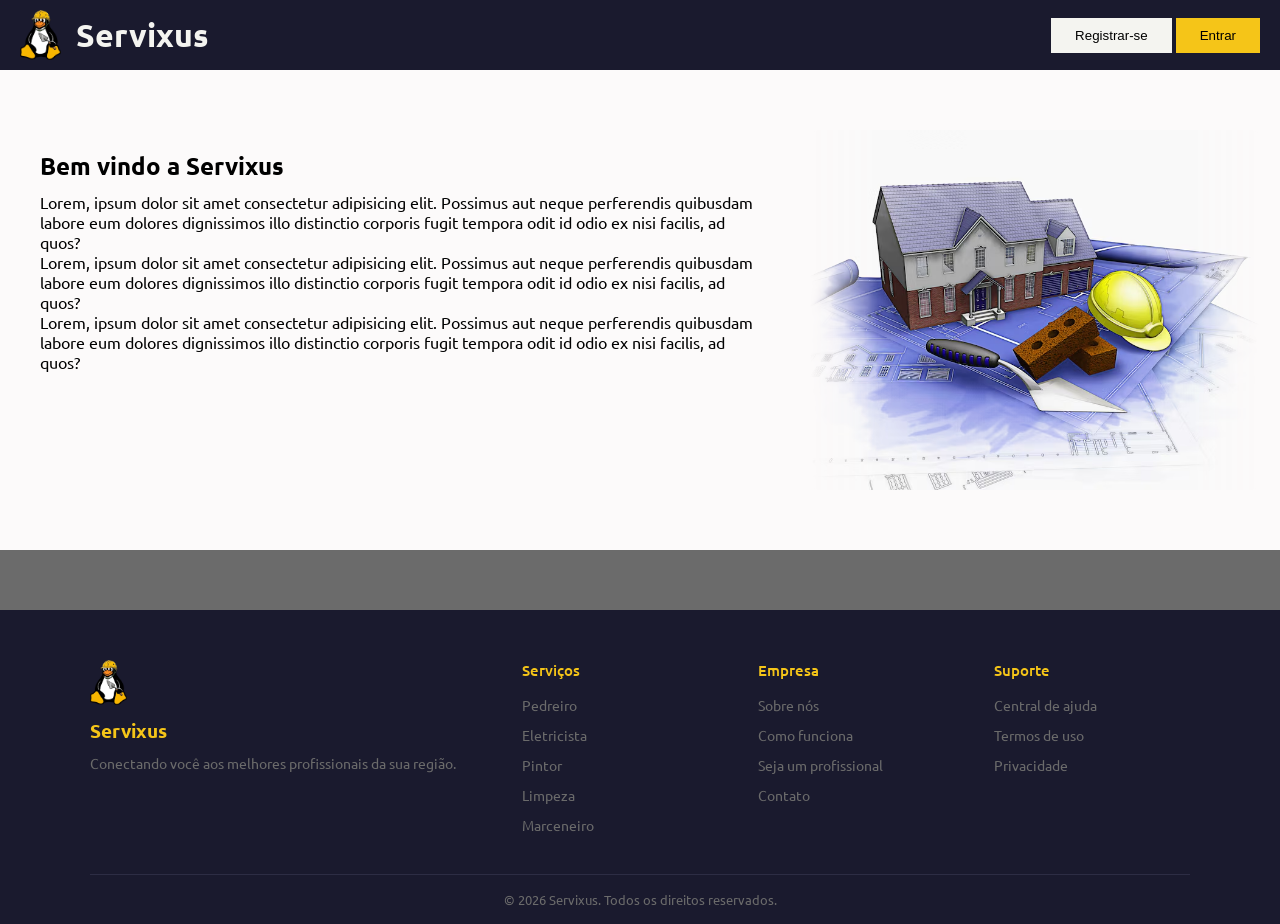
==== frontend/index.html @ 796650d2 "pagina home" ====
<!DOCTYPE html>
<html lang="en">

<head>
    <meta charset="UTF-8">
    <meta name="viewport" content="width=device-width, initial-scale=1.0">
    <title>Servixus</title>
    <script defer src="script.js"></script>
    <link rel="stylesheet" href="style.css">
    <link href="https://fonts.googleapis.com/css2?family=Ubuntu:ital,wght@0,300;0,400;0,500;0,700;1,400&display=swap"
        rel="stylesheet">
</head>

<body>
    <header>
        <div class="logonome">
            <img class="logo" src="imagens/85b278c4-b9b3-4686-8e9d-728843eb81f9.png" alt="">
            <h1 class="nome">Servixus</h1>
        </div>
        <nav>
            <button class="Registrar">Registrar-se</button>
            <button class="Entrar">Entrar</button>
        </nav>
    </header>
    <section class="sobre">
        <div class="texto1">
            <h1>Bem vindo a Servixus</h1>
            <p>Lorem, ipsum dolor sit amet consectetur adipisicing elit.
                Possimus aut neque perferendis quibusdam labore eum dolores dignissimos
                illo distinctio corporis fugit tempora odit id odio ex nisi facilis,
                ad quos?</p>
                <p>Lorem, ipsum dolor sit amet consectetur adipisicing elit.
                Possimus aut neque perferendis quibusdam labore eum dolores dignissimos
                illo distinctio corporis fugit tempora odit id odio ex nisi facilis,
                ad quos?</p>
                <p>Lorem, ipsum dolor sit amet consectetur adipisicing elit.
                Possimus aut neque perferendis quibusdam labore eum dolores dignissimos
                illo distinctio corporis fugit tempora odit id odio ex nisi facilis,
                ad quos?</p>
        </div>
        <img src="imagens/building-plans-design_1048-1852.avif" alt="">
    </section>

    
</body>
<footer>
  <div class="footer-container">

    <div class="footer-marca">
      <img class="logo" src="imagens/85b278c4-b9b3-4686-8e9d-728843eb81f9.png" alt="Servixus">
      <h3>Servixus</h3>
      <p>Conectando você aos melhores profissionais da sua região.</p>
    </div>

    <div class="footer-links">
      <h4>Serviços</h4>
      <ul>
        <li><a href="#">Pedreiro</a></li>
        <li><a href="#">Eletricista</a></li>
        <li><a href="#">Pintor</a></li>
        <li><a href="#">Limpeza</a></li>
        <li><a href="#">Marceneiro</a></li>
      </ul>
    </div>

    <div class="footer-links">
      <h4>Empresa</h4>
      <ul>
        <li><a href="#">Sobre nós</a></li>
        <li><a href="#">Como funciona</a></li>
        <li><a href="#">Seja um profissional</a></li>
        <li><a href="#">Contato</a></li>
      </ul>
    </div>

    <div class="footer-links">
      <h4>Suporte</h4>
      <ul>
        <li><a href="#">Central de ajuda</a></li>
        <li><a href="#">Termos de uso</a></li>
        <li><a href="#">Privacidade</a></li>
      </ul>
    </div>

  </div>

  <div class="footer-bottom">
    <p>© 2026 Servixus. Todos os direitos reservados.</p>
  </div>
</footer>
</html>
---- frontend/style.css ----
*, *::before, *::after {
  box-sizing: border-box;
  margin: 0;
}

body {
  font-family: 'Ubuntu', sans-serif;
  background-color: #6B6B6B;
}

header{
    background-color: #1A1A2E;
    margin: 0 auto;
    padding:10px 20px;
    display:flex;
    align-items:center;
    justify-content: space-between;
}
.logonome{
    display:flex;
    align-items: center;
    gap: 15px;

}

.nome{
    color: #F4F4F0;
}

.logo{
    height: 50px;
}

.Registrar{
    padding: 10px 24px;
    background-color: #F4F4F0;
    border: none;
}

.Entrar{
    padding: 10px 24px;
    background-color: #F5C518;
    border: none;
}

.sobre {
  display: flex;
  align-items: flex-start;
  gap: 40px;
  padding: 60px 20px;
  background-color: #fcfafa;
  background-size: cover;
  background-position: center;
  background-repeat: no-repeat;
  position: relative;
}


.texto1{
  border-radius: 8px;
  padding: 20px;
  flex: 1; /* ocupa o espaço restante */
  max-height: 300px;
  overflow-y: auto;
  padding-right: 8px;
}

.texto1 h1{
    margin-bottom: 10px;
}
.sobre img {
  width: 450px; /* largura da imagem */
  border-radius: 8px;
  mask-image: linear-gradient(
    to right,
    transparent 0%,
    black 15%,
    black 85%,
    transparent 100%
  );
  -webkit-mask-image: linear-gradient(
    to right,
    transparent 0%,
    black 15%,
    black 85%,
    transparent 100%
  );
}

.texto1::-webkit-scrollbar {
  width: 6px;
}

.texto1::-webkit-scrollbar-track {
  background: #F4F4F0;
  border-radius: 4px;
}

.texto1::-webkit-scrollbar-thumb {
  background: #F5C518;
  border-radius: 4px;
}

.texto1::-webkit-scrollbar-thumb:hover {
  background: #1A1A2E;
}


footer {
  background-color: #1A1A2E;
  color: #F4F4F0;
  padding: 50px 20px 0px 20px;
  margin-top: 60px;
  font-family: 'Ubuntu', sans-serif;
}

.footer-container {
  display: flex;
  gap: 40px;
  flex-wrap: wrap;             /* quebra linha em telas menores */
  justify-content: space-between;
  max-width: 1100px;
  margin: 0 auto;
  padding-bottom: 40px;
  border-bottom: 1px solid #2D2D44;
}

.footer-marca {
  flex: 2;
  min-width: 200px;
}

.footer-marca img {
  height: 45px;
  margin-bottom: 10px;
}

.footer-marca h3 {
  font-size: 1.2rem;
  color: #F5C518;
  margin-bottom: 8px;
}

.footer-marca p {
  font-size: 0.9rem;
  color: #6B6B6B;
  line-height: 1.6;
}

.footer-links {
  flex: 1;
  min-width: 130px;
}

.footer-links h4 {
  font-size: 0.95rem;
  font-weight: 500;
  color: #F5C518;
  margin-bottom: 14px;
}

.footer-links ul {
  list-style: none;
  padding: 0;
  display: flex;
  flex-direction: column;
  gap: 10px;
}

.footer-links ul li a {
  text-decoration: none;
  color: #6B6B6B;
  font-size: 0.9rem;
  transition: color 0.2s;
}

.footer-links ul li a:hover {
  color: #F5C518;
}

.footer-bottom {
  text-align: center;
  padding: 16px 0;
  font-size: 0.8rem;
  color: #6B6B6B;
}

@media (max-width: 600px) {

  header {
    padding: 8px 12px;
  }

  .logo {
    height: 35px;
  }

  .nome {
    font-size: 1.1rem;
  }

  .Registrar,
  .Entrar {
    padding: 7px 12px;
    font-size: 0.85rem;
  }

  .sobre {
    flex-direction: row;  /* empilha texto e imagem */
  }

  .foto {
    width: 100%;             /* imagem ocupa a largura toda */
    max-width: 100%;
  }

  .texto1 {
    max-height: 200px;       /* reduz a altura do scroll no mobile */
  }
}
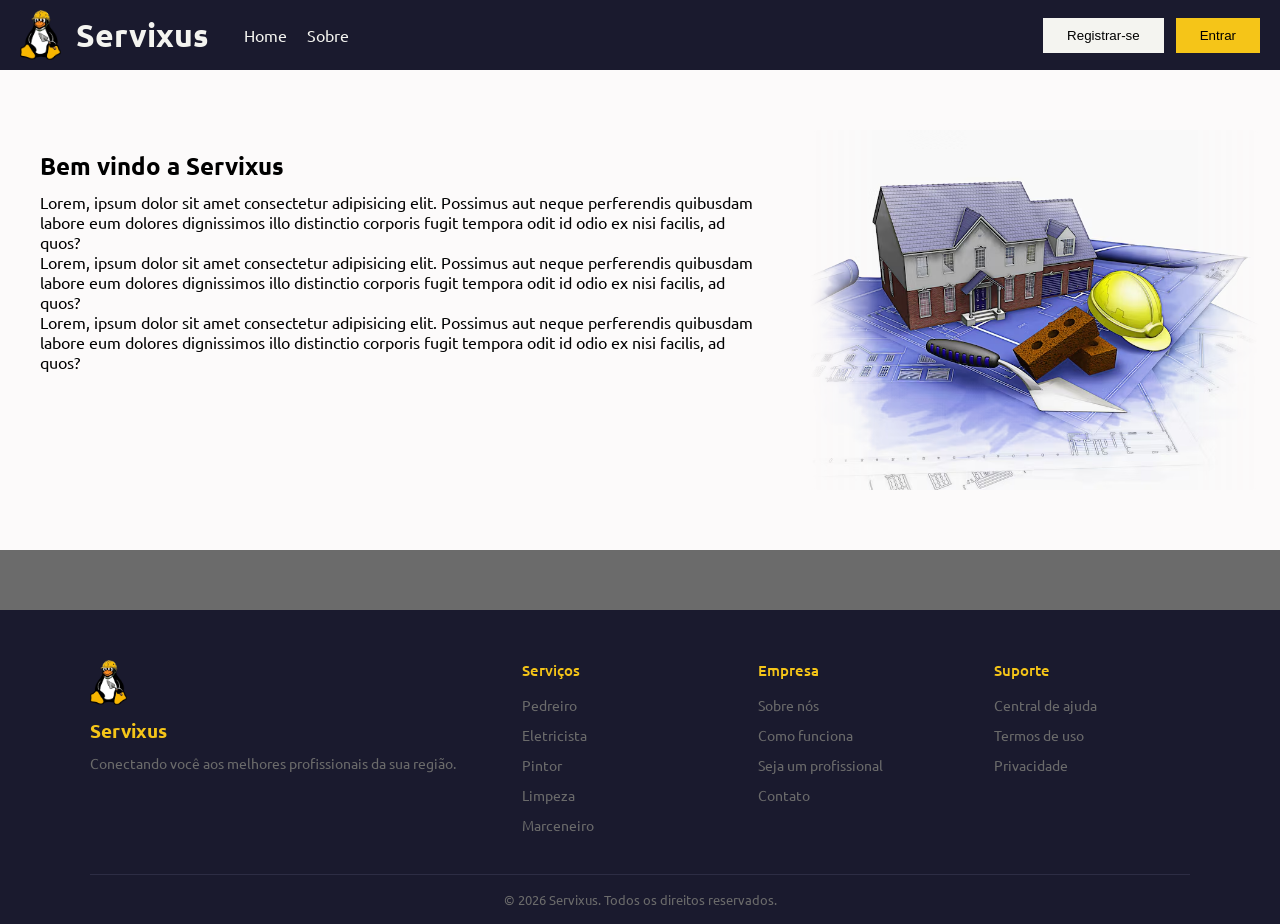
==== commit 35c3ef81: "pagina-login-reg" ====
--- a/frontend/index.html
+++ b/frontend/index.html
@@ -7,20 +7,28 @@
     <title>Servixus</title>
     <script defer src="script.js"></script>
     <link rel="stylesheet" href="style.css">
-    <link href="https://fonts.googleapis.com/css2?family=Ubuntu:ital,wght@0,300;0,400;0,500;0,700;1,400&display=swap"
-        rel="stylesheet">
+    <link href="https://fonts.googleapis.com/css2?family=Ubuntu:ital,wght@0,300;0,400;0,500;0,700;1,400&display=swap" rel="stylesheet">
+    
 </head>
 
 <body>
     <header>
+    <div class="header-esquerda">
         <div class="logonome">
-            <img class="logo" src="imagens/85b278c4-b9b3-4686-8e9d-728843eb81f9.png" alt="">
+            <img class="logo" src="imagens/85b278c4-b9b3-4686-8e9d-728843eb81f9.png" alt="Servixus Logo">
             <h1 class="nome">Servixus</h1>
         </div>
-        <nav>
-            <button class="Registrar">Registrar-se</button>
-            <button class="Entrar">Entrar</button>
+        
+        <nav class="menu-navegacao">
+            <a href="#home" class="info">Home</a>
+            <a href="#sobre" class="info">Sobre</a>
         </nav>
+    </div>
+
+    <div class="header-botoes">
+        <button onclick="window.location.href='login-form/Registrar.html' "class="Registrar">Registrar-se</button>
+        <button onclick="window.location.href='login-form/login.html' " class="Entrar">Entrar</button>
+    </div>
     </header>
     <section class="sobre">
         <div class="texto1">
--- a/frontend/style.css
+++ b/frontend/style.css
@@ -8,39 +8,75 @@
   background-color: #6B6B6B;
 }
 
-header{
+
+header {
     background-color: #1A1A2E;
     margin: 0 auto;
-    padding:10px 20px;
-    display:flex;
-    align-items:center;
-    justify-content: space-between;
-}
-.logonome{
-    display:flex;
+    padding: 10px 20px;
+    display: flex;
+    align-items: center;
+    justify-content: space-between; 
+}
+
+
+.header-esquerda {
+    display: flex;
+    align-items: center;
+    gap: 35px; 
+}
+
+.logonome {
+    display: flex;
     align-items: center;
     gap: 15px;
-
-}
-
-.nome{
+}
+
+.menu-navegacao {
+    display: flex;
+    gap: 20px; 
+}
+
+.menu-navegacao .info {
+    text-decoration: none;
+    color: #F4F4F0; 
+    font-weight: 400;
+    font-size: 1rem;
+    transition: color 0.2s ease;
+}
+
+
+.menu-navegacao .info:hover {
+    color: #F5C518; 
+}
+
+/* Nova classe para agrupar os botões */
+.header-botoes {
+    display: flex;
+    align-items: center;
+    gap: 12px; 
+}
+
+
+.nome {
     color: #F4F4F0;
 }
 
-.logo{
+.logo {
     height: 50px;
 }
 
-.Registrar{
+.Registrar {
     padding: 10px 24px;
     background-color: #F4F4F0;
     border: none;
-}
-
-.Entrar{
+    cursor: pointer; 
+}
+
+.Entrar {
     padding: 10px 24px;
     background-color: #F5C518;
     border: none;
+    cursor: pointer; 
 }
 
 .sobre {
@@ -55,21 +91,21 @@
   position: relative;
 }
 
-
-.texto1{
+.texto1 {
   border-radius: 8px;
   padding: 20px;
-  flex: 1; /* ocupa o espaço restante */
+  flex: 1; 
   max-height: 300px;
   overflow-y: auto;
   padding-right: 8px;
 }
 
-.texto1 h1{
+.texto1 h1 {
     margin-bottom: 10px;
 }
+
 .sobre img {
-  width: 450px; /* largura da imagem */
+  width: 450px; 
   border-radius: 8px;
   mask-image: linear-gradient(
     to right,
@@ -105,7 +141,6 @@
   background: #1A1A2E;
 }
 
-
 footer {
   background-color: #1A1A2E;
   color: #F4F4F0;
@@ -117,7 +152,7 @@
 .footer-container {
   display: flex;
   gap: 40px;
-  flex-wrap: wrap;             /* quebra linha em telas menores */
+  flex-wrap: wrap;      
   justify-content: space-between;
   max-width: 1100px;
   margin: 0 auto;
@@ -186,9 +221,15 @@
 }
 
 @media (max-width: 600px) {
-
   header {
     padding: 8px 12px;
+    flex-direction: column; 
+    gap: 10px;
+  }
+
+  .header-esquerda {
+    flex-direction: column; 
+    gap: 8px;
   }
 
   .logo {
@@ -206,15 +247,15 @@
   }
 
   .sobre {
-    flex-direction: row;  /* empilha texto e imagem */
-  }
-
-  .foto {
-    width: 100%;             /* imagem ocupa a largura toda */
+    flex-direction: column; 
+  }
+
+  .sobre img {
+    width: 100%;             
     max-width: 100%;
   }
 
   .texto1 {
-    max-height: 200px;       /* reduz a altura do scroll no mobile */
-  }
-}
+    max-height: 200px;       
+  }
+}
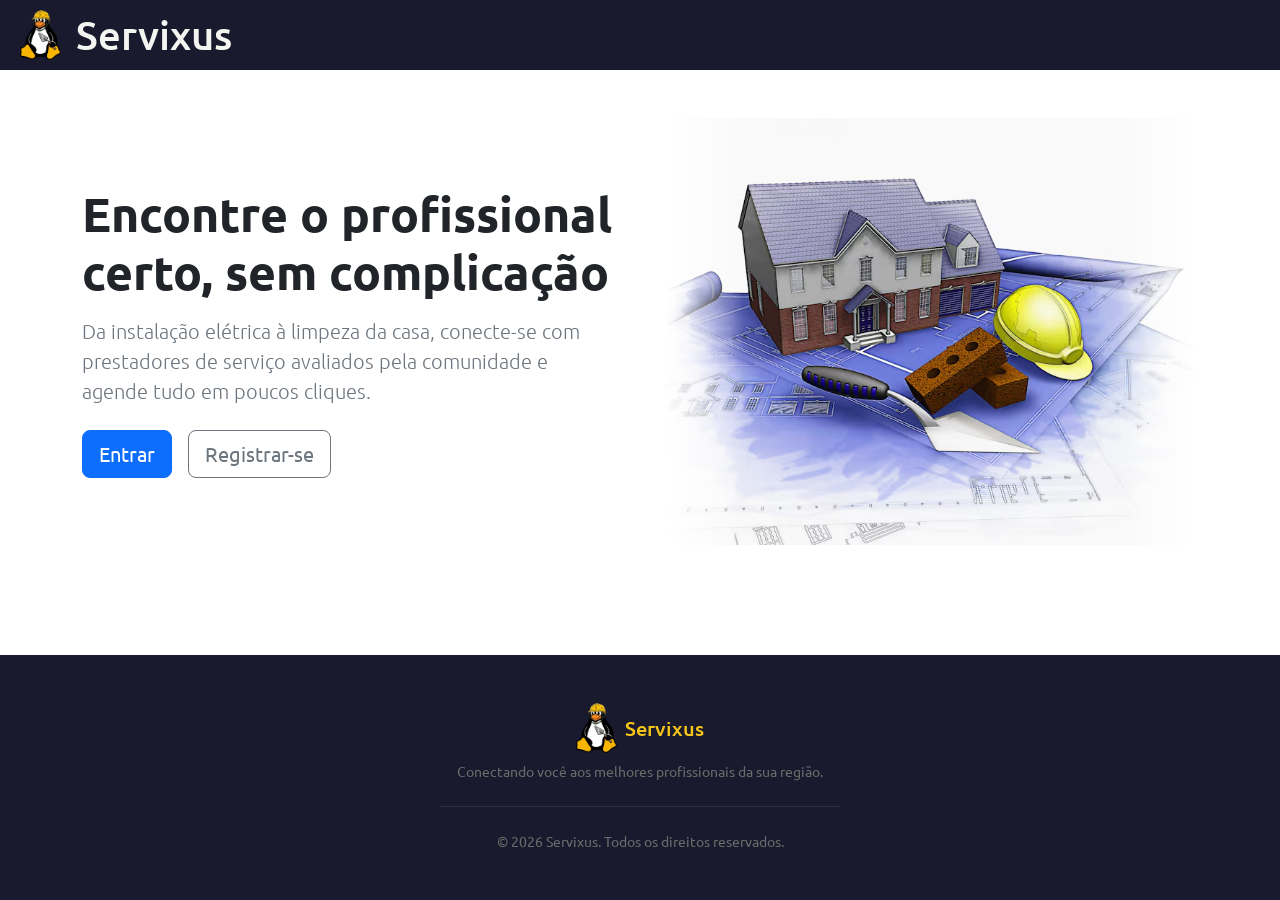
==== commit 58801472: "update files" ====
--- a/frontend/index.html
+++ b/frontend/index.html
@@ -1,99 +1,59 @@
-<!DOCTYPE html>
-<html lang="en">
+<!doctype html>
+<html lang="pt-br">
 
 <head>
-    <meta charset="UTF-8">
-    <meta name="viewport" content="width=device-width, initial-scale=1.0">
+    <meta charset="utf-8">
+    <meta name="viewport" content="width=device-width, initial-scale=1">
     <title>Servixus</title>
+    <link href="https://cdn.jsdelivr.net/npm/bootstrap@5.3.8/dist/css/bootstrap.min.css" rel="stylesheet" integrity="sha384-sRIl4kxILFvY47J16cr9ZwB07vP4J8+LH7qKQnuqkuIAvNWLzeN8tE5YBujZqJLB" crossorigin="anonymous">
+    <link rel="stylesheet" href="Busca-Servicos/styles.css">
+    <link rel="stylesheet" href="style.css?v=2">
     <script defer src="script.js"></script>
-    <link rel="stylesheet" href="style.css">
-    <link href="https://fonts.googleapis.com/css2?family=Ubuntu:ital,wght@0,300;0,400;0,500;0,700;1,400&display=swap" rel="stylesheet">
-    
 </head>
 
-<body>
+<body class="d-flex flex-column min-vh-100">
     <header>
-    <div class="header-esquerda">
-        <div class="logonome">
-            <img class="logo" src="imagens/85b278c4-b9b3-4686-8e9d-728843eb81f9.png" alt="Servixus Logo">
-            <h1 class="nome">Servixus</h1>
+        <div class="header-esquerda">
+            <div class="logonome">
+                <img class="logo" src="imagens/85b278c4-b9b3-4686-8e9d-728843eb81f9.png" alt="Servixus Logo">
+                <h1 class="nome m-0">Servixus</h1>
+            </div>
         </div>
-        
-        <nav class="menu-navegacao">
-            <a href="#home" class="info">Home</a>
-            <a href="#sobre" class="info">Sobre</a>
-        </nav>
-    </div>
+    </header>
 
-    <div class="header-botoes">
-        <button onclick="window.location.href='login-form/Registrar.html' "class="Registrar">Registrar-se</button>
-        <button onclick="window.location.href='login-form/login.html' " class="Entrar">Entrar</button>
-    </div>
-    </header>
-    <section class="sobre">
-        <div class="texto1">
-            <h1>Bem vindo a Servixus</h1>
-            <p>Lorem, ipsum dolor sit amet consectetur adipisicing elit.
-                Possimus aut neque perferendis quibusdam labore eum dolores dignissimos
-                illo distinctio corporis fugit tempora odit id odio ex nisi facilis,
-                ad quos?</p>
-                <p>Lorem, ipsum dolor sit amet consectetur adipisicing elit.
-                Possimus aut neque perferendis quibusdam labore eum dolores dignissimos
-                illo distinctio corporis fugit tempora odit id odio ex nisi facilis,
-                ad quos?</p>
-                <p>Lorem, ipsum dolor sit amet consectetur adipisicing elit.
-                Possimus aut neque perferendis quibusdam labore eum dolores dignissimos
-                illo distinctio corporis fugit tempora odit id odio ex nisi facilis,
-                ad quos?</p>
+    <main class="flex-grow-1">
+        <section class="container py-5">
+            <div class="row align-items-center g-5">
+                <div class="col-12 col-lg-6">
+                    <h1 class="display-5 fw-bold mb-3">Encontre o profissional certo, sem complicação</h1>
+                    <p class="lead text-secondary mb-4">
+                        Da instalação elétrica à limpeza da casa, conecte-se com prestadores de serviço
+                        avaliados pela comunidade e agende tudo em poucos cliques.
+                    </p>
+                    <div class="d-flex flex-wrap gap-3">
+                        <button onclick="window.location.href='login-form/login.html'" class="btn btn-primary btn-lg">Entrar</button>
+                        <button onclick="window.location.href='pergunta-registro/pergunta.html'" class="btn btn-outline-secondary btn-lg">Registrar-se</button>
+                    </div>
+                </div>
+                <div class="col-12 col-lg-6">
+                    <img src="imagens/building-plans-design_1048-1852.avif" class="img-fluid rounded hero-img" alt="Ilustração de planejamento de serviços">
+                </div>
+            </div>
+        </section>
+    </main>
+
+    <footer class="mt-auto">
+        <div class="container py-5 text-center">
+            <div class="d-flex justify-content-center align-items-center gap-2 mb-2">
+                <img class="logo" src="imagens/85b278c4-b9b3-4686-8e9d-728843eb81f9.png" height="36" alt="Servixus">
+                <span class="footer-nome fs-5">Servixus</span>
+            </div>
+            <p class="footer-tagline small mb-4">Conectando você aos melhores profissionais da sua região.</p>
+            <hr class="footer-divider">
+            <p class="mb-0 small footer-copy pt-4">© 2026 Servixus. Todos os direitos reservados.</p>
         </div>
-        <img src="imagens/building-plans-design_1048-1852.avif" alt="">
-    </section>
+    </footer>
 
-    
+    <script src="https://cdn.jsdelivr.net/npm/bootstrap@5.3.8/dist/js/bootstrap.bundle.min.js" integrity="sha384-FKyoEForCGlyvwx9Hj09JcYn3nv7wiPVlz7YYwJrWVcXK/BmnVDxM+D2scQbITxI" crossorigin="anonymous"></script>
 </body>
-<footer>
-  <div class="footer-container">
-
-    <div class="footer-marca">
-      <img class="logo" src="imagens/85b278c4-b9b3-4686-8e9d-728843eb81f9.png" alt="Servixus">
-      <h3>Servixus</h3>
-      <p>Conectando você aos melhores profissionais da sua região.</p>
-    </div>
-
-    <div class="footer-links">
-      <h4>Serviços</h4>
-      <ul>
-        <li><a href="#">Pedreiro</a></li>
-        <li><a href="#">Eletricista</a></li>
-        <li><a href="#">Pintor</a></li>
-        <li><a href="#">Limpeza</a></li>
-        <li><a href="#">Marceneiro</a></li>
-      </ul>
-    </div>
-
-    <div class="footer-links">
-      <h4>Empresa</h4>
-      <ul>
-        <li><a href="#">Sobre nós</a></li>
-        <li><a href="#">Como funciona</a></li>
-        <li><a href="#">Seja um profissional</a></li>
-        <li><a href="#">Contato</a></li>
-      </ul>
-    </div>
-
-    <div class="footer-links">
-      <h4>Suporte</h4>
-      <ul>
-        <li><a href="#">Central de ajuda</a></li>
-        <li><a href="#">Termos de uso</a></li>
-        <li><a href="#">Privacidade</a></li>
-      </ul>
-    </div>
-
-  </div>
-
-  <div class="footer-bottom">
-    <p>© 2026 Servixus. Todos os direitos reservados.</p>
-  </div>
-</footer>
-</html>+</html>
--- a/frontend/Busca-Servicos/styles.css
+++ b/frontend/Busca-Servicos/styles.css
@@ -0,0 +1,68 @@
+@import url('https://fonts.googleapis.com/css2?family=Ubuntu:wght@400;500;700&display=swap');
+
+*, *::before, *::after {
+  box-sizing: border-box;
+  margin: 0;
+}
+
+body {
+  font-family: 'Ubuntu', sans-serif;
+  background-color: #ffffff;
+}
+
+
+header {
+    background-color: #1A1A2E;
+    margin: 0 auto;
+    padding: 10px 20px;
+    display: flex;
+    align-items: center;
+    justify-content: space-between; 
+}
+
+
+.header-esquerda {
+    display: flex;
+    align-items: center;
+    gap: 35px; 
+}
+
+.logonome {
+    display: flex;
+    align-items: center;
+    gap: 15px;
+}
+
+.menu-navegacao {
+    display: flex;
+    gap: 20px; 
+}
+
+.menu-navegacao .info {
+    text-decoration: none;
+    color: #F4F4F0; 
+    font-weight: 400;
+    font-size: 1rem;
+    transition: color 0.2s ease;
+}
+
+
+.menu-navegacao .info:hover {
+    color: #F5C518; 
+}
+
+/* Nova classe para agrupar os botões */
+.header-botoes {
+    display: flex;
+    align-items: center;
+    gap: 12px; 
+}
+
+
+.nome {
+    color: #F4F4F0;
+}
+
+.logo {
+    height: 50px;
+}
--- a/frontend/style.css
+++ b/frontend/style.css
@@ -1,261 +1,36 @@
-*, *::before, *::after {
-  box-sizing: border-box;
+/* index.html — header/font/background styles come from Busca-Servicos/styles.css.
+   Only hero + footer overrides live here. */
+
+/* body is a column flexbox here (for the sticky footer), so header's inherited
+   "margin: 0 auto" would get treated as flex auto-margins and shrink it to
+   content width instead of the no-op it is on normal block-flow pages. */
+header {
   margin: 0;
+  width: 100%;
 }
 
-body {
-  font-family: 'Ubuntu', sans-serif;
-  background-color: #6B6B6B;
-}
-
-
-header {
-    background-color: #1A1A2E;
-    margin: 0 auto;
-    padding: 10px 20px;
-    display: flex;
-    align-items: center;
-    justify-content: space-between; 
-}
-
-
-.header-esquerda {
-    display: flex;
-    align-items: center;
-    gap: 35px; 
-}
-
-.logonome {
-    display: flex;
-    align-items: center;
-    gap: 15px;
-}
-
-.menu-navegacao {
-    display: flex;
-    gap: 20px; 
-}
-
-.menu-navegacao .info {
-    text-decoration: none;
-    color: #F4F4F0; 
-    font-weight: 400;
-    font-size: 1rem;
-    transition: color 0.2s ease;
-}
-
-
-.menu-navegacao .info:hover {
-    color: #F5C518; 
-}
-
-/* Nova classe para agrupar os botões */
-.header-botoes {
-    display: flex;
-    align-items: center;
-    gap: 12px; 
-}
-
-
-.nome {
-    color: #F4F4F0;
-}
-
-.logo {
-    height: 50px;
-}
-
-.Registrar {
-    padding: 10px 24px;
-    background-color: #F4F4F0;
-    border: none;
-    cursor: pointer; 
-}
-
-.Entrar {
-    padding: 10px 24px;
-    background-color: #F5C518;
-    border: none;
-    cursor: pointer; 
-}
-
-.sobre {
-  display: flex;
-  align-items: flex-start;
-  gap: 40px;
-  padding: 60px 20px;
-  background-color: #fcfafa;
-  background-size: cover;
-  background-position: center;
-  background-repeat: no-repeat;
-  position: relative;
-}
-
-.texto1 {
-  border-radius: 8px;
-  padding: 20px;
-  flex: 1; 
-  max-height: 300px;
-  overflow-y: auto;
-  padding-right: 8px;
-}
-
-.texto1 h1 {
-    margin-bottom: 10px;
-}
-
-.sobre img {
-  width: 450px; 
-  border-radius: 8px;
-  mask-image: linear-gradient(
-    to right,
-    transparent 0%,
-    black 15%,
-    black 85%,
-    transparent 100%
-  );
-  -webkit-mask-image: linear-gradient(
-    to right,
-    transparent 0%,
-    black 15%,
-    black 85%,
-    transparent 100%
-  );
-}
-
-.texto1::-webkit-scrollbar {
-  width: 6px;
-}
-
-.texto1::-webkit-scrollbar-track {
-  background: #F4F4F0;
-  border-radius: 4px;
-}
-
-.texto1::-webkit-scrollbar-thumb {
-  background: #F5C518;
-  border-radius: 4px;
-}
-
-.texto1::-webkit-scrollbar-thumb:hover {
-  background: #1A1A2E;
+.hero-img {
+  mask-image: linear-gradient(to right, transparent 0%, black 15%, black 85%, transparent 100%);
+  -webkit-mask-image: linear-gradient(to right, transparent 0%, black 15%, black 85%, transparent 100%);
 }
 
 footer {
   background-color: #1A1A2E;
-  color: #F4F4F0;
-  padding: 50px 20px 0px 20px;
-  margin-top: 60px;
-  font-family: 'Ubuntu', sans-serif;
 }
 
-.footer-container {
-  display: flex;
-  gap: 40px;
-  flex-wrap: wrap;      
-  justify-content: space-between;
-  max-width: 1100px;
-  margin: 0 auto;
-  padding-bottom: 40px;
-  border-bottom: 1px solid #2D2D44;
+footer .footer-nome {
+  color: #F5C518;
+  font-weight: 500;
 }
 
-.footer-marca {
-  flex: 2;
-  min-width: 200px;
-}
-
-.footer-marca img {
-  height: 45px;
-  margin-bottom: 10px;
-}
-
-.footer-marca h3 {
-  font-size: 1.2rem;
-  color: #F5C518;
-  margin-bottom: 8px;
-}
-
-.footer-marca p {
-  font-size: 0.9rem;
-  color: #6B6B6B;
-  line-height: 1.6;
-}
-
-.footer-links {
-  flex: 1;
-  min-width: 130px;
-}
-
-.footer-links h4 {
-  font-size: 0.95rem;
-  font-weight: 500;
-  color: #F5C518;
-  margin-bottom: 14px;
-}
-
-.footer-links ul {
-  list-style: none;
-  padding: 0;
-  display: flex;
-  flex-direction: column;
-  gap: 10px;
-}
-
-.footer-links ul li a {
-  text-decoration: none;
-  color: #6B6B6B;
-  font-size: 0.9rem;
-  transition: color 0.2s;
-}
-
-.footer-links ul li a:hover {
-  color: #F5C518;
-}
-
-.footer-bottom {
-  text-align: center;
-  padding: 16px 0;
-  font-size: 0.8rem;
+footer .footer-tagline,
+footer .footer-copy {
   color: #6B6B6B;
 }
 
-@media (max-width: 600px) {
-  header {
-    padding: 8px 12px;
-    flex-direction: column; 
-    gap: 10px;
-  }
-
-  .header-esquerda {
-    flex-direction: column; 
-    gap: 8px;
-  }
-
-  .logo {
-    height: 35px;
-  }
-
-  .nome {
-    font-size: 1.1rem;
-  }
-
-  .Registrar,
-  .Entrar {
-    padding: 7px 12px;
-    font-size: 0.85rem;
-  }
-
-  .sobre {
-    flex-direction: column; 
-  }
-
-  .sobre img {
-    width: 100%;             
-    max-width: 100%;
-  }
-
-  .texto1 {
-    max-height: 200px;       
-  }
-}+footer .footer-divider {
+  max-width: 400px;
+  margin: 0 auto;
+  border-color: #2D2D44;
+  opacity: 1;
+}
